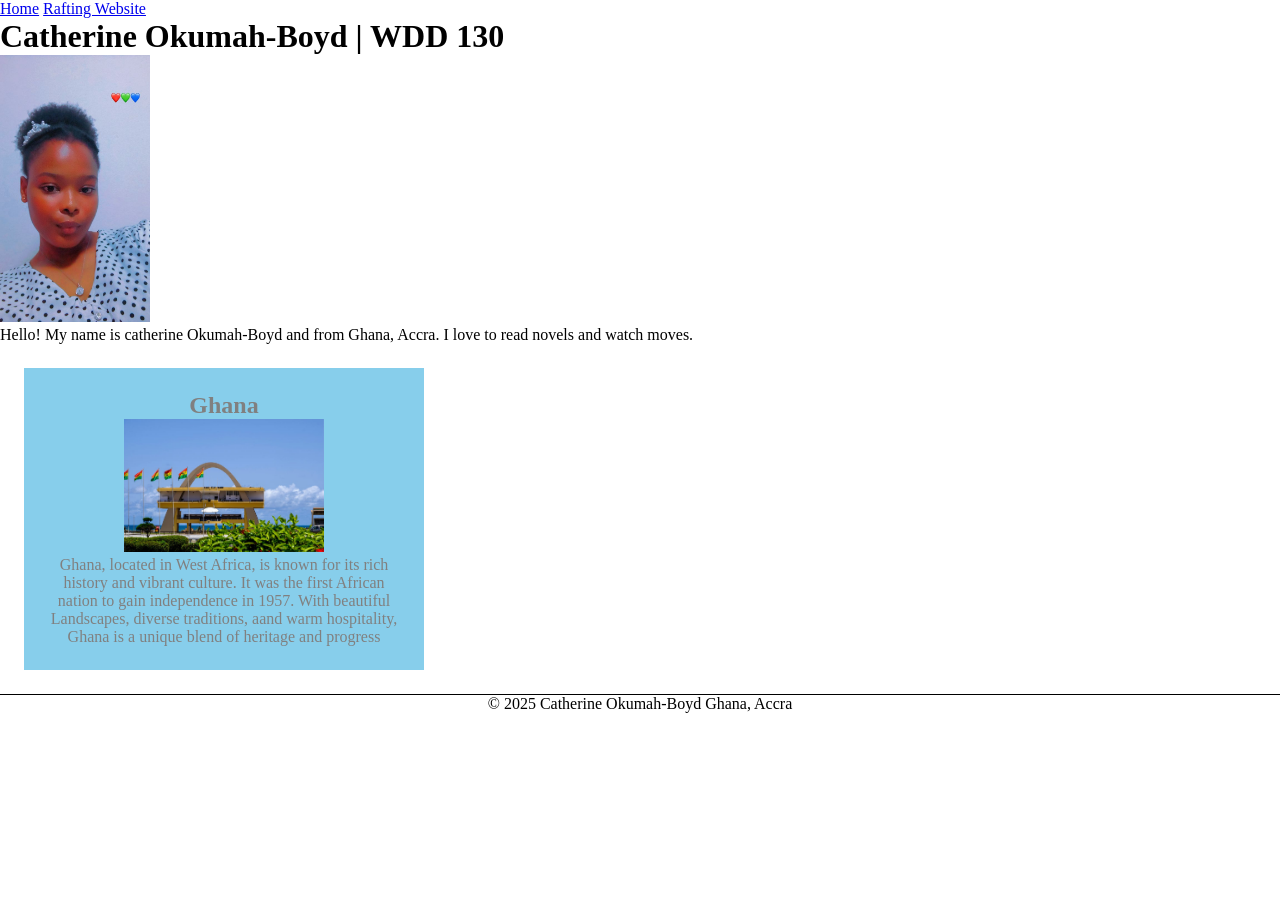
==== index.html @ c527dc30 "Add files via upload" ====
<!DOCTYPE html>
<html lang = "en-US">
    <head>
        <meta charset="utf-8" />
        <meta name="viewport" content="width=device-width, initial-scale=1.0" />
        <title>Catherine okumah-Boyd | WDD 130</title>
        <meta name="description" content=" My name is Catherine Boyd. I'm learning more about web developments. The purpose of this page is to display the information about myself.  ">
        <meta name = "author" content=" Catherine Okumah-Boyd">
        <link href="./styles.css" rel="stylesheet" />
    </head>
    <body>
    <header>
        <nav>
            <a href="#">Home</a>
            <a href="wwr/">Rafting Website</a>
        </nav>
    </header>
    <main>
        <h1>Catherine Okumah-Boyd | WDD 130</h1>
        <img src="images/profile.jpg" alt="Hello, my name is Catherine Okumah-Boyd" width="200" />
        <p>Hello! My name is catherine Okumah-Boyd and from Ghana, Accra. I love to read novels and watch moves.</p>
    </main>
    <aside>
        <h2> Ghana</h2>
        <img src="./images/ghana.jpg" alt="Ghana Landscape">
        <p> Ghana, located in West Africa, 
            is known for its rich history and vibrant culture.
            It was the first African nation to gain independence in 1957.
            With beautiful Landscapes, diverse traditions, aand warm hospitality,
             Ghana is a unique blend of heritage and progress
        </p>
    </aside>
    <footer>
        <p>&copy; 2025 Catherine Okumah-Boyd  Ghana, Accra</p>
    </footer>
    </body>
</html>
---- styles.css ----
html,body{
    height:100%;
    width:100%;
}
*,*::before,*::after{
    margin:0;
    padding:0;
    box-sizing:border-box;
    scroll-behavior:smooth;
}
main{
    max-width:900px;
}
aside{
    width:25rem;
    margin:1.5rem;
    border:10px solid rgb(0 0 0 .0.3);
    padding:1.5rem;
    background-color:skyblue;
    color:gray;
    text-align:center;

}
aside img {
    width:200px;
    height:auto
}
main img {
    width:150px;
    height:auto
}
footer{
    margin-top:15px;
    border-top:1px solid #000; 
    text-align:center;
}
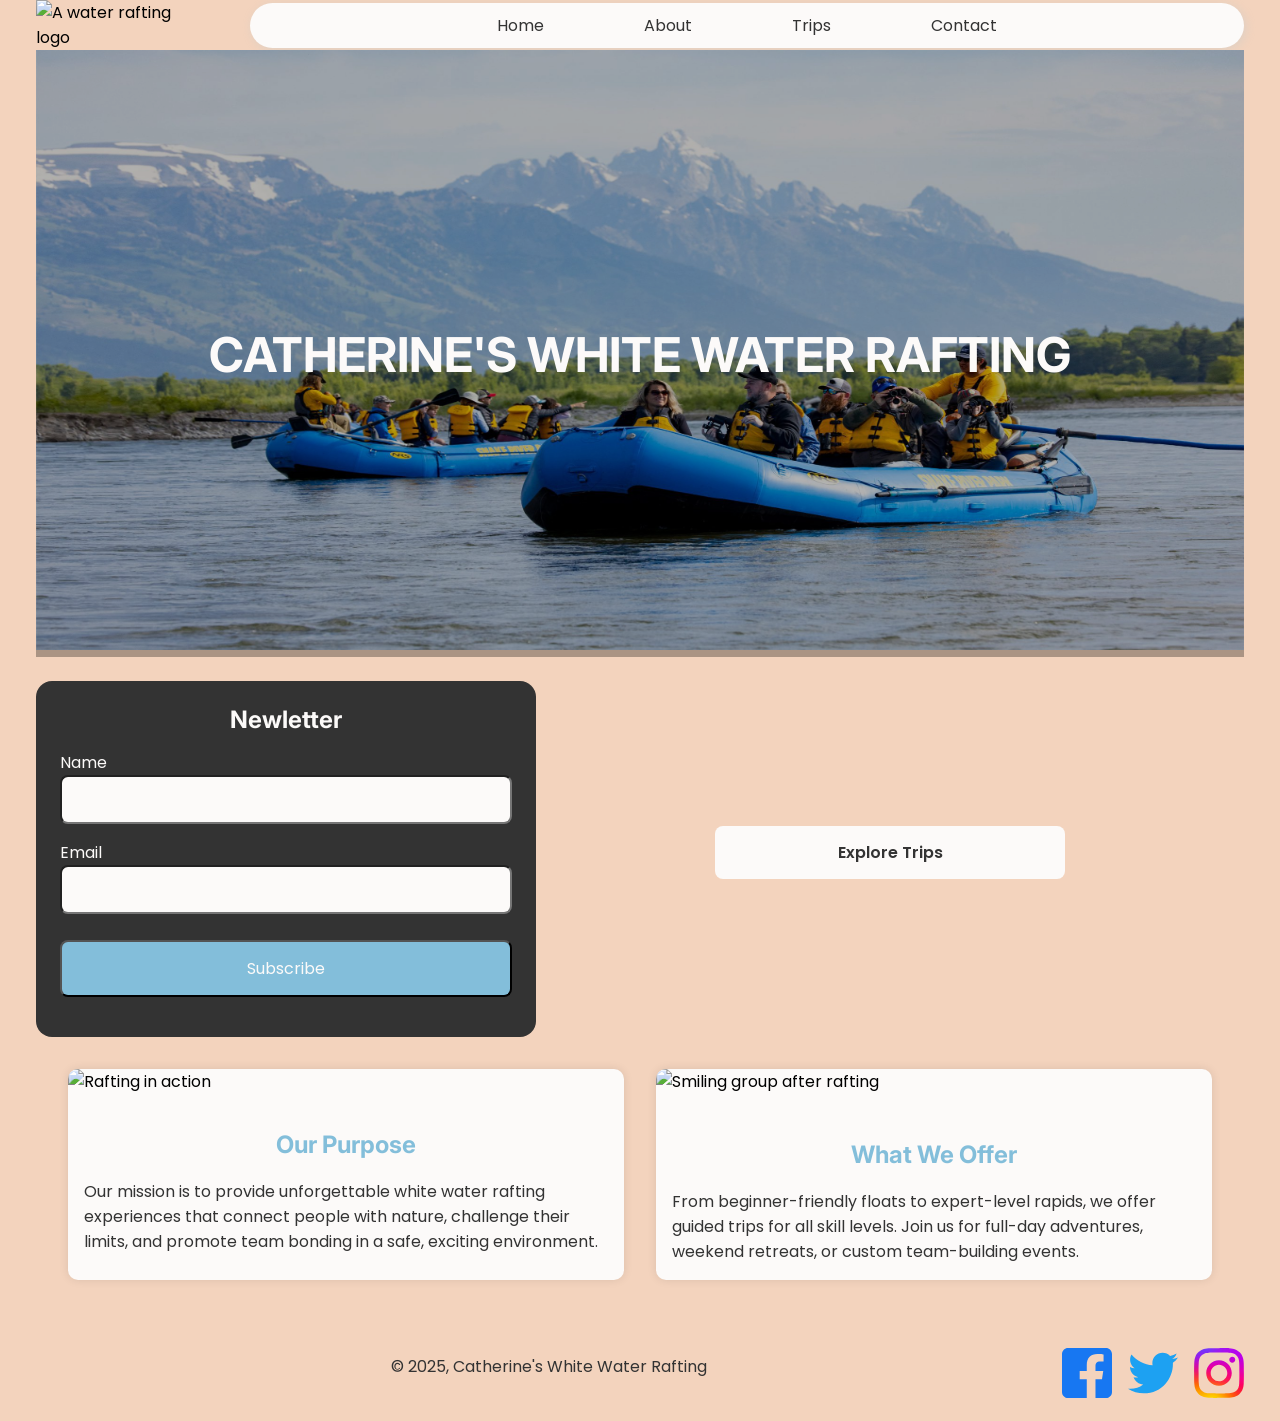
==== commit 0ccbff55: "Add files via upload" ====
--- a/index.html
+++ b/index.html
@@ -1,37 +1,88 @@
 <!DOCTYPE html>
-<html lang = "en-US">
+<html lang="en-us">
     <head>
-        <meta charset="utf-8" />
-        <meta name="viewport" content="width=device-width, initial-scale=1.0" />
-        <title>Catherine okumah-Boyd | WDD 130</title>
-        <meta name="description" content=" My name is Catherine Boyd. I'm learning more about web developments. The purpose of this page is to display the information about myself.  ">
-        <meta name = "author" content=" Catherine Okumah-Boyd">
-        <link href="./styles.css" rel="stylesheet" />
+        <meta charset="UTF-8">
+        <meta name="viewport" content="width=device-width, initial-scale=1">
+        <meta name="description" content=" My name is Catherine Boyd. I'm creating a whitewater rafting website. The purpose of this website is to create an immersive and user-friendly platform that showcases the thrill of whitewater rafting, while providing a seamless experience for customers to plan and book their adventures.   "/>
+        <meta name="author" content="Catherine Okumah-Boyd"/>
+        <link rel="preconnect" href="https://fonts.googleapis.com"/>
+        <link rel="preconnect" href="https://fonts.gstatic.com" crossorigin/>
+        <link href="https://fonts.googleapis.com/css2?family=Inter:ital,opsz,wght@0,14..32,100..900;1,14..32,100..900&family=Poppins:ital,wght@0,100;0,200;0,300;0,400;0,500;0,600;0,700;0,800;0,900;1,100;1,200;1,300;1,400;1,500;1,600;1,700;1,800;1,900&display=swap" rel="stylesheet" />
+        <link href="./styles/rafting.css" rel="stylesheet"/>
+        <title>about</title>
     </head>
     <body>
-    <header>
-        <nav>
-            <a href="#">Home</a>
-            <a href="wwr/">Rafting Website</a>
-        </nav>
-    </header>
-    <main>
-        <h1>Catherine Okumah-Boyd | WDD 130</h1>
-        <img src="images/profile.jpg" alt="Hello, my name is Catherine Okumah-Boyd" width="200" />
-        <p>Hello! My name is catherine Okumah-Boyd and from Ghana, Accra. I love to read novels and watch moves.</p>
-    </main>
-    <aside>
-        <h2> Ghana</h2>
-        <img src="./images/ghana.jpg" alt="Ghana Landscape">
-        <p> Ghana, located in West Africa, 
-            is known for its rich history and vibrant culture.
-            It was the first African nation to gain independence in 1957.
-            With beautiful Landscapes, diverse traditions, aand warm hospitality,
-             Ghana is a unique blend of heritage and progress
-        </p>
-    </aside>
-    <footer>
-        <p>&copy; 2025 Catherine Okumah-Boyd  Ghana, Accra</p>
-    </footer>
+        <header>
+            <img src = "./images/rafting-logo.png" alt="A water rafting logo"/>
+            <nav class="main-nav">
+                <a href="index.html">Home</a>
+                <a href="about.html">About</a>
+                <a href="trips.html">Trips</a>
+                <a href="contact.html">Contact</a>
+            </nav>
+        </header>
+        <main>
+            <div class="hero-wrapper">
+                <img id="rafting-hero" src="./images/raftinghero.jpg" alt="A water rafting image"/>
+                <h1>CATHERINE'S WHITE WATER RAFTING</h1>
+            </div>
+            <div class="newsletter-cta">
+                <div class="newsletter-container">
+                    <form class="newsletter-form">
+                        <h2>Newletter</h2>
+                        <div>
+                            <label for="name">Name</label>
+                            <input type="text" id="name" />
+                        </div>
+                        <div>
+                            <label for="email">Email</label>
+                            <input type="email" id="email" />
+                        </div>
+                        <button type="button">
+                            Subscribe
+                        </button>
+                    </form>
+                </div>
+                <div class="trip-cta-container">
+                    <button class="trip-cta-button">Explore Trips</button>
+                </div>
+            </div>
+
+            <div class="grid-container">
+                <section class="grid-item">
+                    <img src="./images/rafting-image-1.jpg" alt="Rafting in action">
+                    <div class="content">
+                      <h2>Our Purpose</h2>
+                      <p>
+                        Our mission is to provide unforgettable white water rafting experiences that connect people with nature, challenge their limits, and promote team bonding in a safe, exciting environment.
+                      </p>
+                    </div>
+                  </section>
+              
+                  <section class="grid-item">
+                    <img src="./images/rafting-image-2.jpg" alt="Smiling group after rafting">
+                    <div class="content">
+                      <h2>What We Offer</h2>
+                      <p>
+                        From beginner-friendly floats to expert-level rapids, we offer guided trips for all skill levels. Join us for full-day adventures, weekend retreats, or custom team-building events.
+                      </p>
+                    </div>
+                  </section>
+            </div>
+        </main>
+        <footer>
+            <p>&copy; 2025, Catherine's White Water Rafting</p>
+            <nav class="sociallinks">
+                <a class="social-link" href="http://facebook.com">
+                    <img src="./images/facebook.svg" alt="Facebook"/>
+                </a>
+                <a class="social-link" href="http://twitter.com">
+                    <img src="./images/twitter.svg" alt="Twitter logo"/>
+                </a>
+                <a class="social-link" href="http://instagram.com">
+                    <img src="./images/instagram.svg" alt="Instagram logo"/>
+                </a>
+            </nav>
+        </footer>
     </body>
-</html>        +</html>
--- a/styles/rafting.css
+++ b/styles/rafting.css
@@ -0,0 +1,380 @@
+:root{
+    --primary-color:#F3D3BD;
+    --secondary-color: #83beda;
+    --accent1-color:#FCFAF9;
+    --accent2-color:#333333;
+}
+*,*::before,*::after{
+    box-sizing:border-box;
+    margin:0;
+    padding:0;
+    font-family: "poppins";
+}
+html,body{
+    max-width:100vw;
+    width:100%;
+}
+body{
+    padding:0 36px;
+    background-color: var(--primary-color);
+}
+header{
+    display: grid;
+    grid-template-columns: 1fr 6fr;
+    gap:48px;
+    align-items: center;
+}
+h1,h2,p{
+    color:var(--accent2-color);
+}
+h1,h2{
+    font-family: 'inter';
+}
+.main-nav{
+    display: flex;
+    gap: 100px;
+    justify-content:center ;
+    padding:10px 0;
+    /* border: 1px solid ; */
+    background-color: var(--accent1-color);
+    border-radius: 36px;
+    box-shadow: 2px 2px 10px #abc7d646;
+    
+}
+nav a{
+    color: var(--accent2-color);
+    text-decoration: none;
+    transition-duration: 500ms;
+}
+nav a:hover{
+    transform: scale(1.32);
+}
+nav a:hover{
+    color:var(--secondary-color)
+}
+.social-link{
+    text-decoration: none;
+}
+.hero{
+    position: relative;
+    height:100%;
+}
+.hero img{
+    display: block;
+    width:100%;
+    height:auto;
+}
+.hero h1{
+    position: absolute;
+    top:8%;
+    z-index: 100;
+    color:var(--accent1-color);
+    left: 50%;
+    transform:translateX(-50%);
+}
+.hero article{
+    background-color: #33333399;
+    position: absolute;
+    top:50%;
+    left:50%;
+    transform: translate(-50%,-50%);
+    width:80%;
+    padding:20px;
+}
+.hero article img{
+    width: 250px;
+    height:auto;
+    float:right;
+    border-radius:8px;
+}
+.hero article p{
+    z-index: 100;
+    color:
+    var(--accent1-color);
+}
+.history-text{
+    display: grid ;
+    grid-template-columns: 1fr 1fr 1fr;
+    gap:24px;
+}
+section h2{
+    color: var(--secondary-color);
+    margin:20px 0;
+    text-align: center;
+}
+section:nth-of-type(2) > * + *{
+    margin-top:10px;
+}
+footer p{
+    color: var(--accent2-color);
+    margin-left:auto ;
+}
+.sociallinks{
+    margin-top: 20px;;
+    height: 100%;
+}
+.social-link{
+    display: block;
+}
+.social-link img{
+    width:100%;
+    max-width: 50px;
+    height:auto;
+}
+.adventure-images{
+    width: 100%;
+    display: grid;
+    grid-template-columns: repeat(auto-fill,minmax(300px,1fr));
+    justify-content: center;
+    gap:24px;
+}
+.adventure-images figure img{
+   max-width: 100%;
+    height: auto;
+}
+footer{
+    display: flex;
+    justify-content:center ; 
+    align-items: center;
+    padding:16px 0
+}
+.sociallinks{
+    display: flex;
+    justify-content: flex-end;
+    align-items: center;
+    gap:16px;
+    margin-left:auto;
+}
+
+.happy-employees{
+    display:grid;
+    grid-template-columns: repeat(3,1fr);
+    gap:36px;
+}
+.happy-employees img{
+    height:400px;
+    max-width: 100%;
+    object-fit: contain;
+    
+}
+.info-form{
+    display: flex;
+    align-items: center;
+    justify-content: space-between;
+    gap: 300px;
+    margin-block: 120px;
+}
+.company-info-map{
+    display: flex;
+    flex-direction: column;
+    gap:40px;
+}
+label + input[type="text"],label + input[type="email"],label + textarea{
+    display: block;
+}
+form{
+    max-width: 500px;
+    width:100%;
+}
+form > * {
+    margin-bottom: 16px;
+}
+input[type="text"], input[type="email"]{
+    width:100%;
+    padding-block: 12px;
+    padding-left:16px;
+}
+input[type="radio"]{
+    accent-color: var(--accent2-color);
+}
+.message-text-area{
+    width: 100%;
+}
+.subscribe-checkbox-wrapper{
+    display: flex;
+    align-items: center;
+    gap: 10px;
+}
+.subscribe-checkbox{
+    accent-color: var(--accent2-color);
+    width: 20px;
+    height:20px
+}
+.submit-button{
+    padding:10px 36px;
+    border:0;
+    box-shadow: 2px 2px 24px #797a7b46;;
+    background-color: var(--secondary-color);
+    color:var(--accent1-color);
+    border-radius: 8px;
+    cursor: pointer;
+}
+
+#rafting-hero{
+    width:100%;
+    height:100%;
+    max-height:600px;
+}
+.hero-wrapper{
+    position:relative;
+}
+.hero-wrapper::before{
+    content:"";
+    display: block;
+    position: absolute;
+    top:0;
+    left:0;
+    width: 100%;
+    height:100%;
+    background-color: rgba(0,0,0,0.3)
+}
+.hero-wrapper h1{
+    position: absolute;
+    top:50%;
+    left:50%;
+    transform:translate(-50%,-50%);
+    font-size: 48px;
+    width:100%;
+    text-align:center;
+    color:var(--accent1-color)
+}
+.newsletter-container{
+    padding:24px;
+    background-color: var(--accent2-color);
+    border-radius: 16px;
+    max-width: 500px;
+    margin-top: 24px;
+    flex:1;
+    margin-right:auto;
+}
+.newsletter-form h2{
+    color:var(--accent1-color);
+    text-align: center;
+}
+.newsletter-form label{
+    color:var(--accent1-color)
+}
+.newsletter-form input{
+    background-color: var(--accent1-color);
+    border-radius:8px;
+    padding:10px 0px;
+    width: 100%;
+    font-size: 16px;
+}
+.newsletter-form input:focus{
+    outline: 1px solid var(--secondary-color);
+}
+.newsletter-form button{
+    background-color: var(--secondary-color);
+    color:var(--accent1-color);
+    width: 100%;
+    padding:14px 0;
+    border-radius: 8px;
+    margin-top: 10px;
+    cursor: pointer;
+    font-size: 16px;
+}
+.contactus-cta-container{
+    text-align: center;
+}
+.trip-cta-container{
+    flex: 1;
+    align-self: center;
+    width: fit-content;
+    text-align: center;
+}
+.contactus-cta-button,.trip-cta-button{
+    background-color: var(--accent1-color);
+    color:var(--accent2-color);
+    width: 100%;
+    padding:14px 0;
+    border-radius: 8px;
+    margin-top: 10px;
+    cursor: pointer;
+    font-size: 16px;
+    max-width: 350px;
+    border:0;
+    font-weight: 600;
+}
+.newsletter-cta{
+    display: flex;
+    justify-content: space-between;
+}
+.grid-container {
+    display: grid;
+    grid-template-columns: repeat(auto-fit, minmax(300px, 1fr));
+    gap: 2rem;
+    padding: 2rem;
+  }
+  
+  .grid-item {
+    background: var(--accent1-color);
+    border-radius: 10px;
+    overflow: hidden;
+    box-shadow: 0 0 10px rgba(0,0,0,0.1);
+  }
+  
+  .grid-item img {
+    width: 100%;
+    height: auto;
+    display: block;
+  }
+  
+  .content {
+    padding: 1rem;
+  }
+  
+  .trips {
+    display: flex;
+    justify-content: space-between;
+    margin: 30px;
+    gap: 30px;
+    flex-wrap: wrap;
+  }
+  
+  .trip {
+    background-color: var(--accent1-color);
+    border-radius: 10px;
+    box-shadow: 0 4px 8px rgba(0, 0, 0, 0.1);
+    width: 30%;
+    padding: 20px;
+  }
+  
+  .trip h2{
+    color:var(--accent2-color)
+  }
+  .trip img {
+    width: 100%;
+    border-radius: 10px;
+  }
+  .trip-table {
+    width: 80%;
+    margin: 0 auto;
+    border-collapse: collapse;
+  }
+  .trip-table-container h2{
+    color: var(--accent2-color);
+  }
+  .trip-table th, .trip-table td {
+    padding: 15px;
+    text-align: left;
+    border: 1px solid var(--accent2-color);
+  }
+  
+  .trip-table th {
+    background-color: var(--secondary-color);
+    color: var(--accent1-color);
+  }
+  
+  .trip-table td {
+    background-color: var(--accent1-color);
+  }
+  
+  .trip-table tr:nth-child(even) {
+    background-color: var(--accent1-color);
+  }
+  
+  .trip-table td:hover {
+    background-color: var(--secondary-color);
+  }
+  
